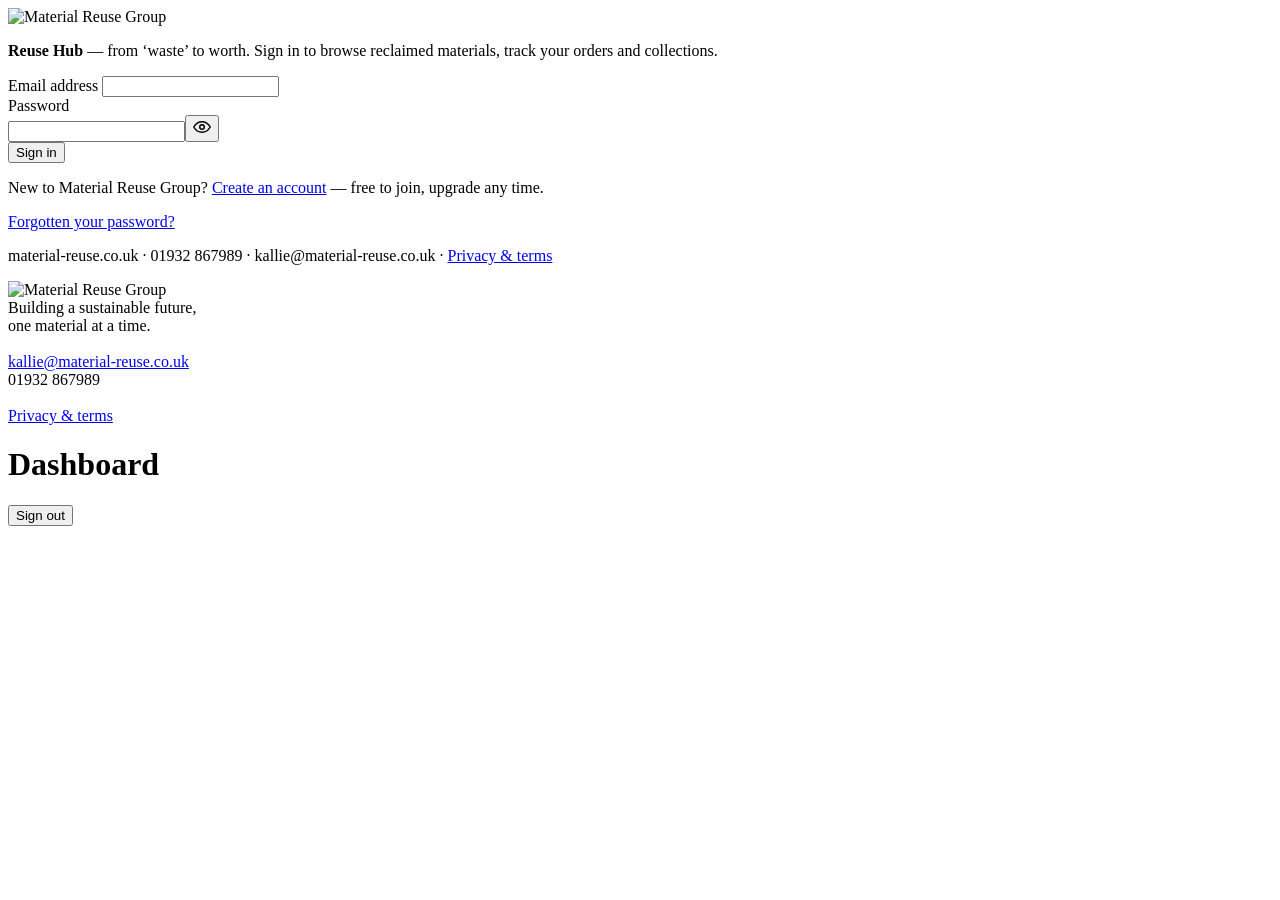
==== material-reuse-portal/frontend/index.html @ 9e9a1796 "Add files via upload" ====
<!DOCTYPE html>
<html lang="en-GB">
<head>
  <meta charset="UTF-8">
  <meta name="viewport" content="width=device-width, initial-scale=1.0">
  <title>Reuse Hub — Material Reuse Group</title>
  <link rel="icon" href="/assets/logo.svg" type="image/svg+xml">
  <link rel="preconnect" href="https://fonts.googleapis.com">
  <link rel="preconnect" href="https://fonts.gstatic.com" crossorigin>
  <link href="https://fonts.googleapis.com/css2?family=Geologica:wght@400;500;600;700&family=Inter:wght@400;500;600;700&display=swap" rel="stylesheet">
  <link rel="stylesheet" href="/css/portal.css?v=16">
</head>
<body>

  <!-- ===================== LOGIN ===================== -->
  <div id="login" class="login-wrap">
    <div class="login-inner">
      <div class="login-card">
        <div class="login-logo">
          <img class="brand" src="/assets/mrg-logo-group-sm.png?v=16" alt="Material Reuse Group">
        </div>
        <div class="login-body">
          <p class="login-tag"><strong>Reuse Hub</strong> — from ‘waste’ to worth. Sign in to browse reclaimed materials, track your orders and collections.</p>
          <form id="loginForm" onsubmit="doLogin(event)">
            <div class="login-field">
              <label for="loginEmail">Email address</label>
              <input id="loginEmail" type="email" autocomplete="username" required>
            </div>
            <div class="login-field">
              <label for="loginPassword">Password</label>
              <div class="pw-wrap"><input id="loginPassword" type="password" autocomplete="current-password" required><button type="button" class="pw-eye" aria-label="Show password" onclick="togglePw(this)"><svg width="18" height="18" viewBox="0 0 24 24" fill="none" stroke="currentColor" stroke-width="2" stroke-linecap="round" stroke-linejoin="round"><path d="M1 12s4-7 11-7 11 7 11 7-4 7-11 7S1 12 1 12z"/><circle cx="12" cy="12" r="3"/></svg></button></div>
            </div>
            <div id="loginError" class="login-error"></div>
            <button type="submit" id="loginBtn" class="btn btn-primary login-btn">Sign in</button>
          </form>
          <form id="registerForm" onsubmit="doRegister(event)" style="display:none">
            <div class="login-field"><label>Choose your membership</label><div id="regTiers" class="tier-choice"></div></div>
            <div class="login-field">
              <label for="regName">Full name</label>
              <input id="regName" type="text" autocomplete="name" required>
            </div>
            <div class="login-field">
              <label for="regEmail">Email address</label>
              <input id="regEmail" type="email" autocomplete="email" required>
            </div>
            <div class="login-field">
              <label for="regPassword">Choose a password (10+ characters, a letter and a number)</label>
              <div class="pw-wrap"><input id="regPassword" type="password" autocomplete="new-password" minlength="10" required><button type="button" class="pw-eye" aria-label="Show password" onclick="togglePw(this)"><svg width="18" height="18" viewBox="0 0 24 24" fill="none" stroke="currentColor" stroke-width="2" stroke-linecap="round" stroke-linejoin="round"><path d="M1 12s4-7 11-7 11 7 11 7-4 7-11 7S1 12 1 12z"/><circle cx="12" cy="12" r="3"/></svg></button></div>
            </div>
            <div id="regError" class="login-error"></div>
            <button type="submit" id="regBtn" class="btn btn-primary login-btn">Create account</button>
          </form>
          <form id="forgotForm" onsubmit="doForgot(event)" style="display:none">
            <div class="login-field">
              <label for="fgEmail">Email address</label>
              <input id="fgEmail" type="email" autocomplete="email" required>
            </div>
            <div id="fgError" class="login-error"></div>
            <button type="submit" id="fgBtn" class="btn btn-primary login-btn">Email me a reset link</button>
          </form>
          <form id="resetForm" onsubmit="doReset(event)" style="display:none">
            <div class="login-field">
              <label for="rsPassword">New password (10+ characters, a letter and a number)</label>
              <div class="pw-wrap"><input id="rsPassword" type="password" autocomplete="new-password" minlength="10" required><button type="button" class="pw-eye" aria-label="Show password" onclick="togglePw(this)"><svg width="18" height="18" viewBox="0 0 24 24" fill="none" stroke="currentColor" stroke-width="2" stroke-linecap="round" stroke-linejoin="round"><path d="M1 12s4-7 11-7 11 7 11 7-4 7-11 7S1 12 1 12z"/><circle cx="12" cy="12" r="3"/></svg></button></div>
            </div>
            <div class="login-field">
              <label for="rsConfirm">Confirm new password</label>
              <div class="pw-wrap"><input id="rsConfirm" type="password" autocomplete="new-password" minlength="10" required><button type="button" class="pw-eye" aria-label="Show password" onclick="togglePw(this)"><svg width="18" height="18" viewBox="0 0 24 24" fill="none" stroke="currentColor" stroke-width="2" stroke-linecap="round" stroke-linejoin="round"><path d="M1 12s4-7 11-7 11 7 11 7-4 7-11 7S1 12 1 12z"/><circle cx="12" cy="12" r="3"/></svg></button></div>
            </div>
            <div id="rsError" class="login-error"></div>
            <button type="submit" id="rsBtn" class="btn btn-primary login-btn">Set new password</button>
          </form>
          <p class="login-note" id="loginToggleNote">New to Material Reuse Group? <a href="#" id="loginToggle" onclick="toggleRegister(event)">Create an account</a> — free to join, upgrade any time.</p>
          <p class="login-note" id="forgotNote"><a href="#" onclick="showForgot(event)">Forgotten your password?</a></p>
          <p class="login-foot">material-reuse.co.uk · 01932 867989 · kallie@material-reuse.co.uk · <a href="#" onclick="showPrivacy(event)">Privacy &amp; terms</a></p>
        </div>
      </div>
    </div>
  </div>

  <!-- ===================== APP SHELL ===================== -->
  <div id="shell" class="shell">
    <aside class="sidebar">
      <div class="side-logo">
        <img class="brand" src="/assets/mrg-logo-group-sm.png?v=16" alt="Material Reuse Group">
      </div>
      <nav class="nav" id="nav"></nav>
      <div class="side-foot">
        Building a sustainable future,<br>one material at a time.<br><br>
        <a href="mailto:kallie@material-reuse.co.uk">kallie@material-reuse.co.uk</a><br>01932 867989<br><br>
        <a href="#" onclick="go('privacy');return false">Privacy &amp; terms</a>
      </div>
    </aside>
    <div class="main">
      <div class="topbar">
        <div>
          <h1 id="pageTitle">Dashboard</h1>
          <div class="crumb" id="pageCrumb"></div>
        </div>
        <div class="top-right">
          <span id="tierBadge" class="tier-badge"></span>
          <button class="logout-btn" onclick="logout()">Sign out</button>
        </div>
      </div>
      <div id="view"></div>
    </div>
  </div>

  <div id="publicRoot"></div>
  <div id="modalRoot"></div>
  <div id="toastRoot"></div>
  <div id="chatRoot"></div>

  <script src="/js/app.js?v=16"></script>
  <script src="/js/features.js?v=16"></script>
</body>
</html>
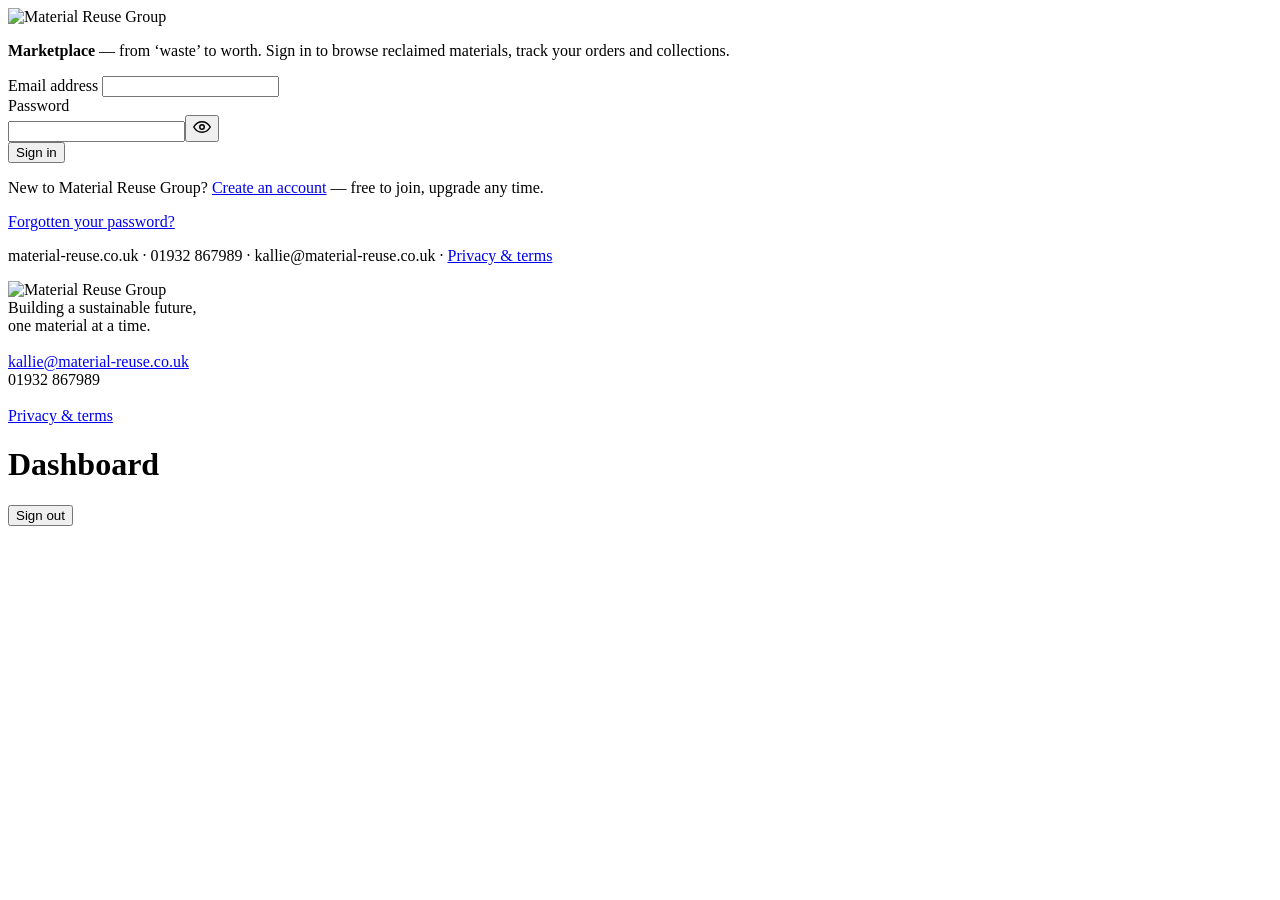
==== commit 3409c8f8: "Add files via upload" ====
--- a/material-reuse-portal/frontend/index.html
+++ b/material-reuse-portal/frontend/index.html
@@ -3,12 +3,12 @@
 <head>
   <meta charset="UTF-8">
   <meta name="viewport" content="width=device-width, initial-scale=1.0">
-  <title>Reuse Hub — Material Reuse Group</title>
+  <title>Marketplace — Material Reuse Group</title>
   <link rel="icon" href="/assets/logo.svg" type="image/svg+xml">
   <link rel="preconnect" href="https://fonts.googleapis.com">
   <link rel="preconnect" href="https://fonts.gstatic.com" crossorigin>
   <link href="https://fonts.googleapis.com/css2?family=Geologica:wght@400;500;600;700&family=Inter:wght@400;500;600;700&display=swap" rel="stylesheet">
-  <link rel="stylesheet" href="/css/portal.css?v=16">
+  <link rel="stylesheet" href="/css/portal.css?v=18">
 </head>
 <body>
 
@@ -17,10 +17,10 @@
     <div class="login-inner">
       <div class="login-card">
         <div class="login-logo">
-          <img class="brand" src="/assets/mrg-logo-group-sm.png?v=16" alt="Material Reuse Group">
+          <img class="brand" src="/assets/mrg-logo-group-sm.png?v=18" alt="Material Reuse Group">
         </div>
         <div class="login-body">
-          <p class="login-tag"><strong>Reuse Hub</strong> — from ‘waste’ to worth. Sign in to browse reclaimed materials, track your orders and collections.</p>
+          <p class="login-tag"><strong>Marketplace</strong> — from ‘waste’ to worth. Sign in to browse reclaimed materials, track your orders and collections.</p>
           <form id="loginForm" onsubmit="doLogin(event)">
             <div class="login-field">
               <label for="loginEmail">Email address</label>
@@ -82,7 +82,7 @@
   <div id="shell" class="shell">
     <aside class="sidebar">
       <div class="side-logo">
-        <img class="brand" src="/assets/mrg-logo-group-sm.png?v=16" alt="Material Reuse Group">
+        <img class="brand" src="/assets/mrg-logo-group-sm.png?v=18" alt="Material Reuse Group">
       </div>
       <nav class="nav" id="nav"></nav>
       <div class="side-foot">
@@ -111,7 +111,7 @@
   <div id="toastRoot"></div>
   <div id="chatRoot"></div>
 
-  <script src="/js/app.js?v=16"></script>
-  <script src="/js/features.js?v=16"></script>
+  <script src="/js/app.js?v=18"></script>
+  <script src="/js/features.js?v=18"></script>
 </body>
 </html>
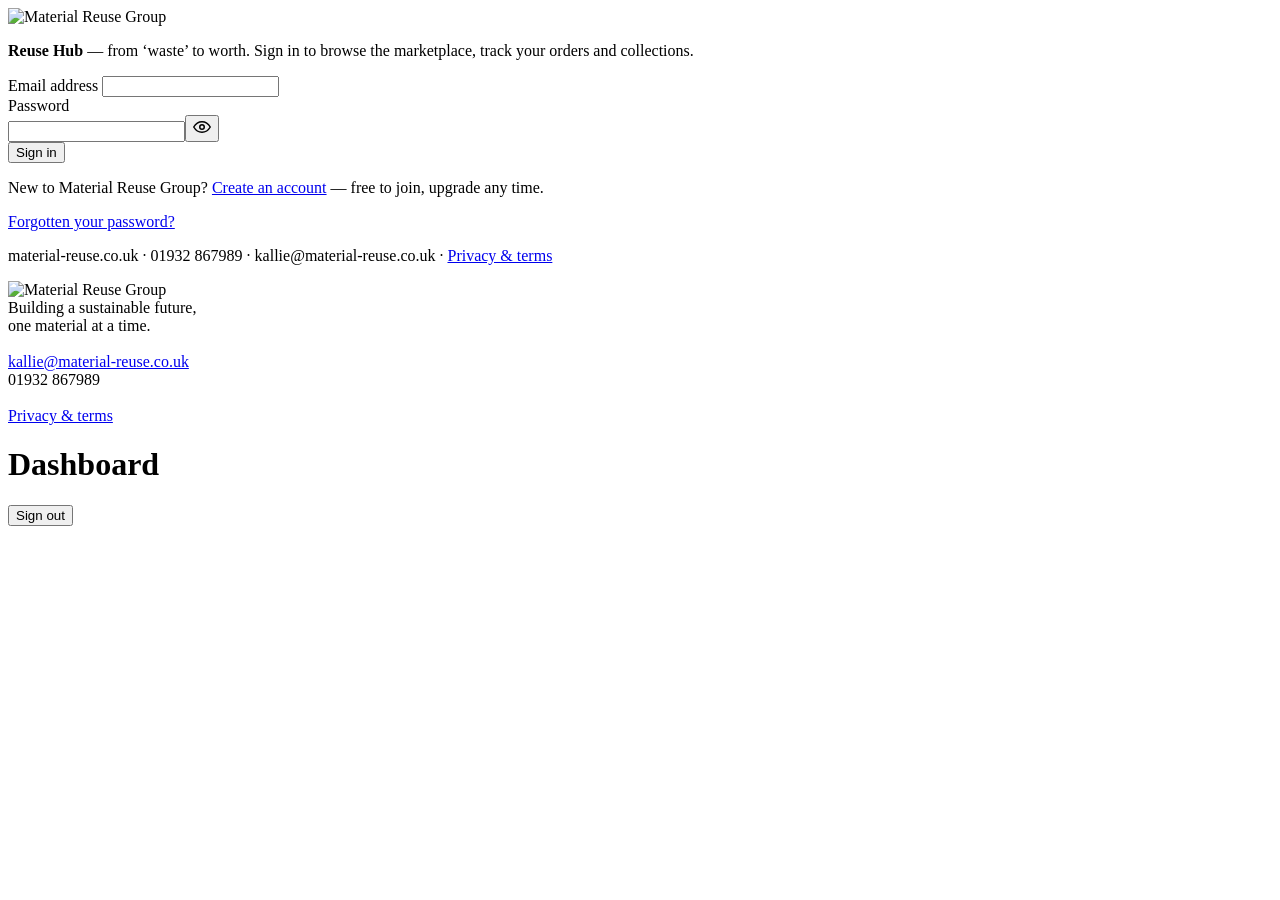
==== commit 36430799: "Add files via upload" ====
--- a/material-reuse-portal/frontend/index.html
+++ b/material-reuse-portal/frontend/index.html
@@ -3,12 +3,12 @@
 <head>
   <meta charset="UTF-8">
   <meta name="viewport" content="width=device-width, initial-scale=1.0">
-  <title>Marketplace — Material Reuse Group</title>
+  <title>Reuse Hub — Material Reuse Group</title>
   <link rel="icon" href="/assets/logo.svg" type="image/svg+xml">
   <link rel="preconnect" href="https://fonts.googleapis.com">
   <link rel="preconnect" href="https://fonts.gstatic.com" crossorigin>
   <link href="https://fonts.googleapis.com/css2?family=Geologica:wght@400;500;600;700&family=Inter:wght@400;500;600;700&display=swap" rel="stylesheet">
-  <link rel="stylesheet" href="/css/portal.css?v=18">
+  <link rel="stylesheet" href="/css/portal.css?v=19">
 </head>
 <body>
 
@@ -17,10 +17,10 @@
     <div class="login-inner">
       <div class="login-card">
         <div class="login-logo">
-          <img class="brand" src="/assets/mrg-logo-group-sm.png?v=18" alt="Material Reuse Group">
+          <img class="brand" src="/assets/mrg-logo-group-sm.png?v=19" alt="Material Reuse Group">
         </div>
         <div class="login-body">
-          <p class="login-tag"><strong>Marketplace</strong> — from ‘waste’ to worth. Sign in to browse reclaimed materials, track your orders and collections.</p>
+          <p class="login-tag"><strong>Reuse Hub</strong> — from ‘waste’ to worth. Sign in to browse the marketplace, track your orders and collections.</p>
           <form id="loginForm" onsubmit="doLogin(event)">
             <div class="login-field">
               <label for="loginEmail">Email address</label>
@@ -82,7 +82,7 @@
   <div id="shell" class="shell">
     <aside class="sidebar">
       <div class="side-logo">
-        <img class="brand" src="/assets/mrg-logo-group-sm.png?v=18" alt="Material Reuse Group">
+        <img class="brand" src="/assets/mrg-logo-group-sm.png?v=19" alt="Material Reuse Group">
       </div>
       <nav class="nav" id="nav"></nav>
       <div class="side-foot">
@@ -111,7 +111,7 @@
   <div id="toastRoot"></div>
   <div id="chatRoot"></div>
 
-  <script src="/js/app.js?v=18"></script>
-  <script src="/js/features.js?v=18"></script>
+  <script src="/js/app.js?v=19"></script>
+  <script src="/js/features.js?v=19"></script>
 </body>
 </html>
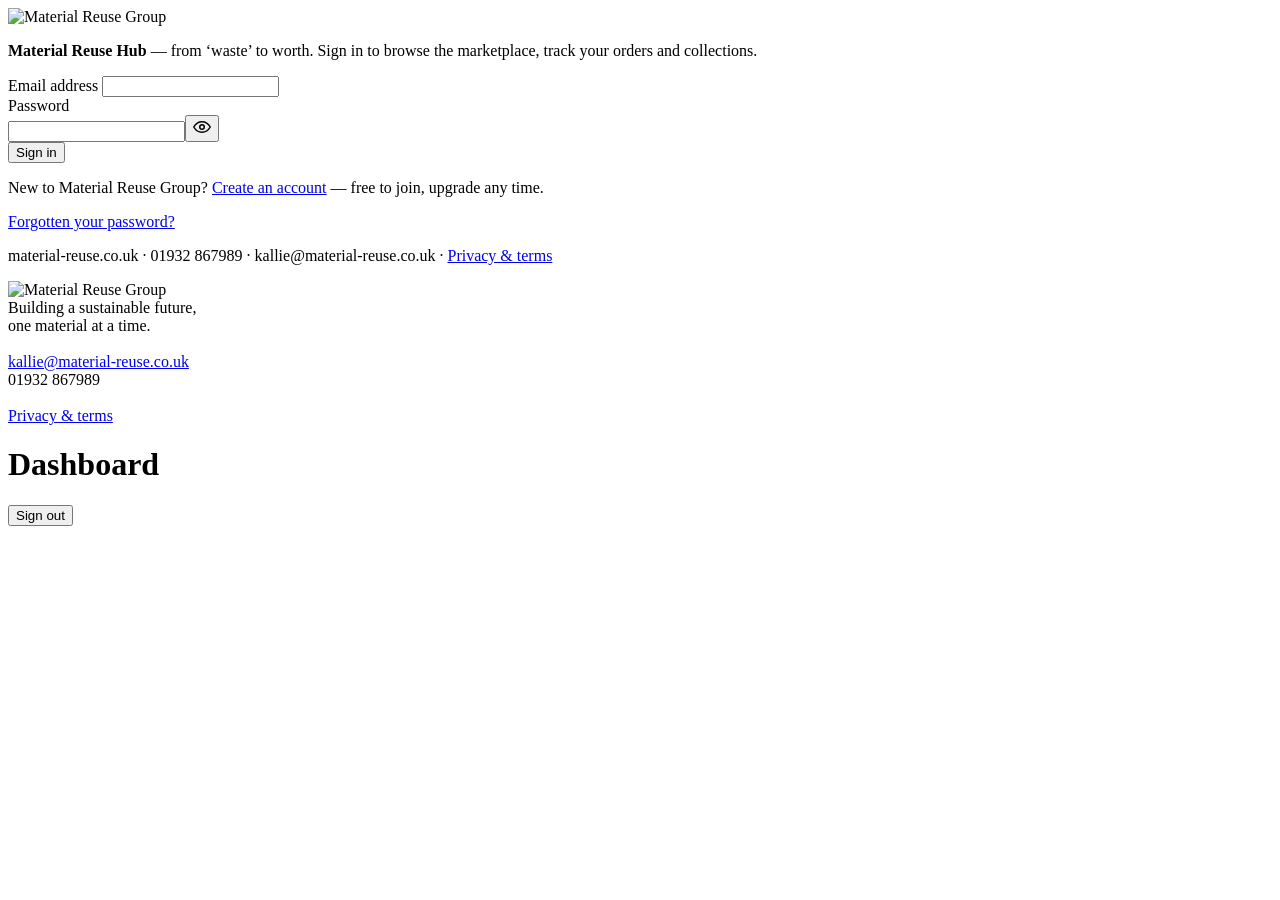
==== commit 8dfd1ca3: "Add files via upload" ====
--- a/material-reuse-portal/frontend/index.html
+++ b/material-reuse-portal/frontend/index.html
@@ -3,12 +3,14 @@
 <head>
   <meta charset="UTF-8">
   <meta name="viewport" content="width=device-width, initial-scale=1.0">
-  <title>Reuse Hub — Material Reuse Group</title>
-  <link rel="icon" href="/assets/logo.svg" type="image/svg+xml">
+  <title>Material Reuse Hub</title>
+  <link rel="icon" href="/assets/favicon.ico?v=21" sizes="any">
+  <link rel="icon" href="/assets/favicon.png?v=21" type="image/png">
+  <link rel="apple-touch-icon" href="/assets/apple-touch-icon.png?v=21">
   <link rel="preconnect" href="https://fonts.googleapis.com">
   <link rel="preconnect" href="https://fonts.gstatic.com" crossorigin>
   <link href="https://fonts.googleapis.com/css2?family=Geologica:wght@400;500;600;700&family=Inter:wght@400;500;600;700&display=swap" rel="stylesheet">
-  <link rel="stylesheet" href="/css/portal.css?v=19">
+  <link rel="stylesheet" href="/css/portal.css?v=21">
 </head>
 <body>
 
@@ -17,10 +19,10 @@
     <div class="login-inner">
       <div class="login-card">
         <div class="login-logo">
-          <img class="brand" src="/assets/mrg-logo-group-sm.png?v=19" alt="Material Reuse Group">
+          <img class="brand" src="/assets/mrg-logo-group-sm.png?v=21" alt="Material Reuse Group">
         </div>
         <div class="login-body">
-          <p class="login-tag"><strong>Reuse Hub</strong> — from ‘waste’ to worth. Sign in to browse the marketplace, track your orders and collections.</p>
+          <p class="login-tag"><strong>Material Reuse Hub</strong> — from ‘waste’ to worth. Sign in to browse the marketplace, track your orders and collections.</p>
           <form id="loginForm" onsubmit="doLogin(event)">
             <div class="login-field">
               <label for="loginEmail">Email address</label>
@@ -82,7 +84,7 @@
   <div id="shell" class="shell">
     <aside class="sidebar">
       <div class="side-logo">
-        <img class="brand" src="/assets/mrg-logo-group-sm.png?v=19" alt="Material Reuse Group">
+        <img class="brand" src="/assets/mrg-logo-group-sm.png?v=21" alt="Material Reuse Group">
       </div>
       <nav class="nav" id="nav"></nav>
       <div class="side-foot">
@@ -111,7 +113,7 @@
   <div id="toastRoot"></div>
   <div id="chatRoot"></div>
 
-  <script src="/js/app.js?v=19"></script>
-  <script src="/js/features.js?v=19"></script>
+  <script src="/js/app.js?v=21"></script>
+  <script src="/js/features.js?v=21"></script>
 </body>
 </html>
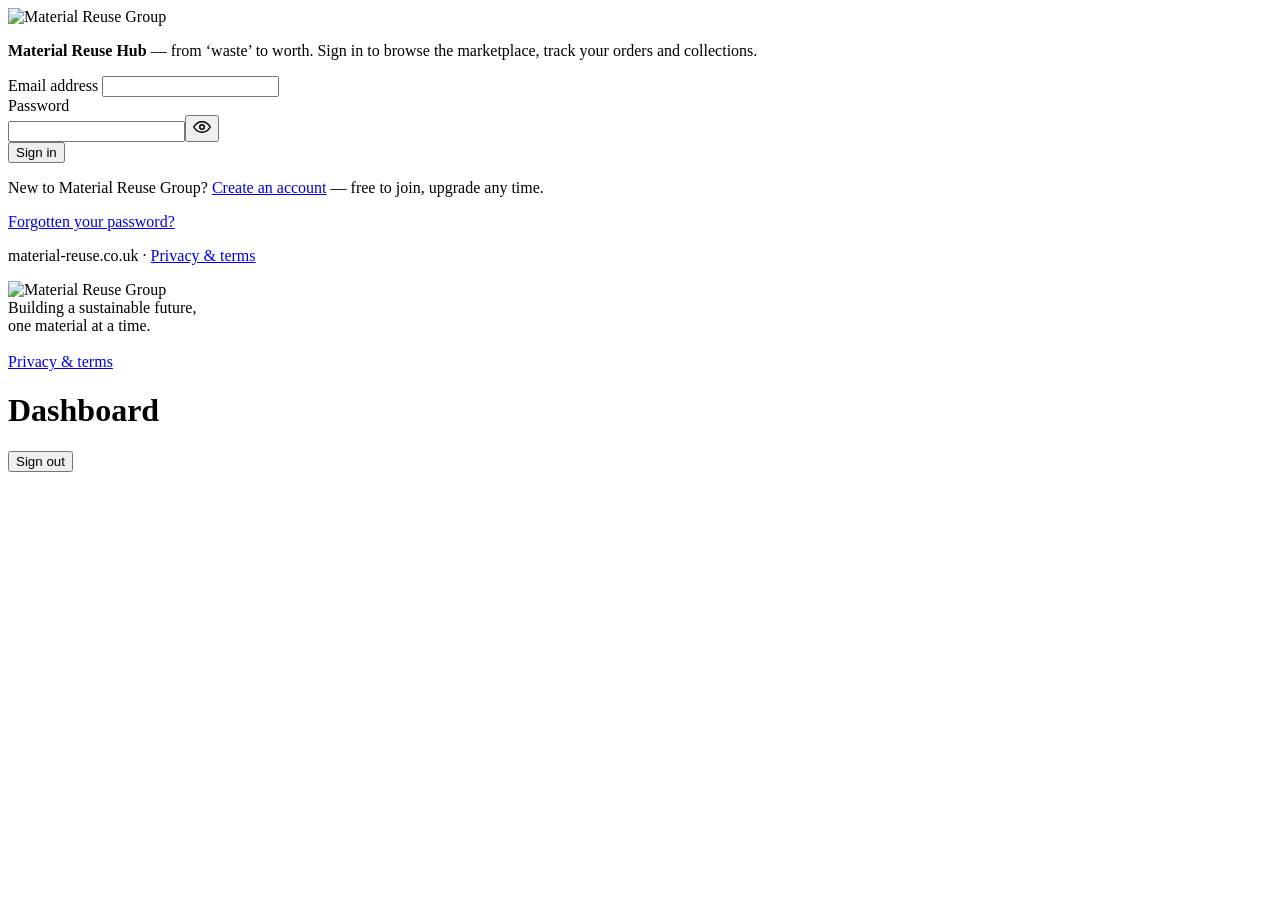
==== commit 2ea23c57: "Add files via upload" ====
--- a/material-reuse-portal/frontend/index.html
+++ b/material-reuse-portal/frontend/index.html
@@ -4,13 +4,13 @@
   <meta charset="UTF-8">
   <meta name="viewport" content="width=device-width, initial-scale=1.0">
   <title>Material Reuse Hub</title>
-  <link rel="icon" href="/assets/favicon.ico?v=21" sizes="any">
-  <link rel="icon" href="/assets/favicon.png?v=21" type="image/png">
-  <link rel="apple-touch-icon" href="/assets/apple-touch-icon.png?v=21">
+  <link rel="icon" href="/assets/favicon.ico?v=24" sizes="any">
+  <link rel="icon" href="/assets/favicon.png?v=24" type="image/png">
+  <link rel="apple-touch-icon" href="/assets/apple-touch-icon.png?v=24">
   <link rel="preconnect" href="https://fonts.googleapis.com">
   <link rel="preconnect" href="https://fonts.gstatic.com" crossorigin>
   <link href="https://fonts.googleapis.com/css2?family=Geologica:wght@400;500;600;700&family=Inter:wght@400;500;600;700&display=swap" rel="stylesheet">
-  <link rel="stylesheet" href="/css/portal.css?v=21">
+  <link rel="stylesheet" href="/css/portal.css?v=24">
 </head>
 <body>
 
@@ -19,7 +19,7 @@
     <div class="login-inner">
       <div class="login-card">
         <div class="login-logo">
-          <img class="brand" src="/assets/mrg-logo-group-sm.png?v=21" alt="Material Reuse Group">
+          <img class="brand" src="/assets/mrg-logo-group-sm.png?v=24" alt="Material Reuse Group">
         </div>
         <div class="login-body">
           <p class="login-tag"><strong>Material Reuse Hub</strong> — from ‘waste’ to worth. Sign in to browse the marketplace, track your orders and collections.</p>
@@ -74,7 +74,7 @@
           </form>
           <p class="login-note" id="loginToggleNote">New to Material Reuse Group? <a href="#" id="loginToggle" onclick="toggleRegister(event)">Create an account</a> — free to join, upgrade any time.</p>
           <p class="login-note" id="forgotNote"><a href="#" onclick="showForgot(event)">Forgotten your password?</a></p>
-          <p class="login-foot">material-reuse.co.uk · 01932 867989 · kallie@material-reuse.co.uk · <a href="#" onclick="showPrivacy(event)">Privacy &amp; terms</a></p>
+          <p class="login-foot">material-reuse.co.uk · <a href="#" onclick="showPrivacy(event)">Privacy &amp; terms</a></p>
         </div>
       </div>
     </div>
@@ -84,12 +84,12 @@
   <div id="shell" class="shell">
     <aside class="sidebar">
       <div class="side-logo">
-        <img class="brand" src="/assets/mrg-logo-group-sm.png?v=21" alt="Material Reuse Group">
+        <img class="brand" src="/assets/mrg-logo-group-sm.png?v=24" alt="Material Reuse Group">
       </div>
       <nav class="nav" id="nav"></nav>
       <div class="side-foot">
         Building a sustainable future,<br>one material at a time.<br><br>
-        <a href="mailto:kallie@material-reuse.co.uk">kallie@material-reuse.co.uk</a><br>01932 867989<br><br>
+        <span id="sideContact" style="display:none"><a href="mailto:kallie@material-reuse.co.uk">kallie@material-reuse.co.uk</a><br>01932 867989<br><br></span>
         <a href="#" onclick="go('privacy');return false">Privacy &amp; terms</a>
       </div>
     </aside>
@@ -113,7 +113,7 @@
   <div id="toastRoot"></div>
   <div id="chatRoot"></div>
 
-  <script src="/js/app.js?v=21"></script>
-  <script src="/js/features.js?v=21"></script>
+  <script src="/js/app.js?v=24"></script>
+  <script src="/js/features.js?v=24"></script>
 </body>
 </html>
